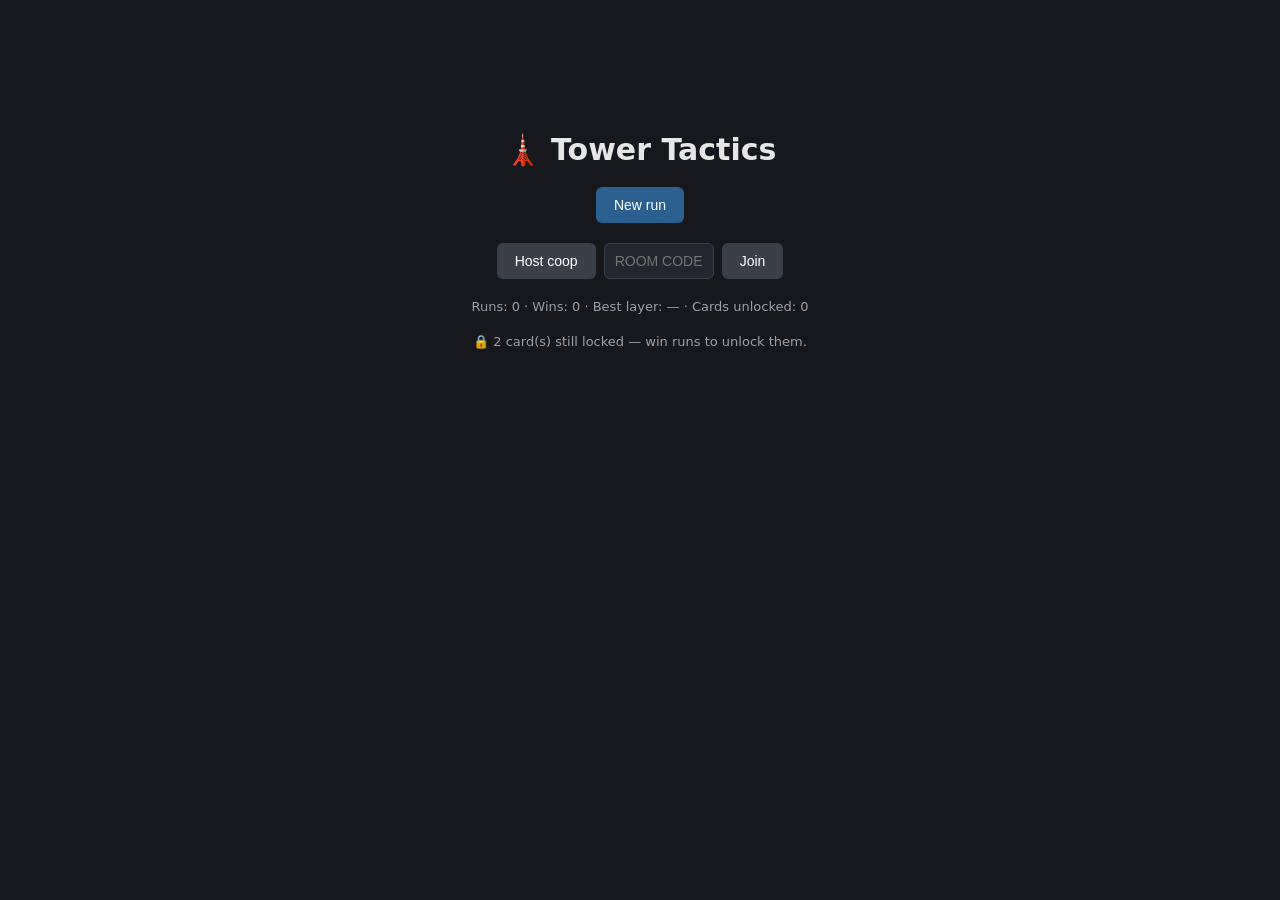
==== index.html @ 5c79b1e5 "deploy 2026-10-26T20:41" ====
<!doctype html>
<html lang="en">
  <head>
    <meta charset="UTF-8" />
    <meta name="viewport" content="width=device-width, initial-scale=1.0" />
    <title>Tower Tactics — prototype</title>
    <script type="module" crossorigin src="./assets/game-BwgIy6Kp.js"></script>
    <link rel="modulepreload" crossorigin href="./assets/generate-DPNVu4CL.js">
    <link rel="stylesheet" crossorigin href="./assets/game-z7LEGCXd.css">
  </head>
  <body>
    <div id="app"></div>
  </body>
</html>
---- assets/game-z7LEGCXd.css ----
*{box-sizing:border-box}body{color:#e6e6e6;background:#16181d;margin:0;font-family:system-ui,sans-serif;font-size:14px}#app{flex-direction:column;align-items:center;gap:10px;padding:12px;display:flex}.topbar{align-items:center;gap:16px;display:flex}.round{color:#9aa0ab}.timeline{gap:6px;display:flex}.timeline .slot{opacity:.85;background:#23262e;border:1px solid #3a3f4a;border-radius:4px;align-items:center;gap:5px;padding:4px 10px;display:flex}.timeline .slot.active{opacity:1;background:#332e1d;border-color:#ffd166}.timeline .slot.dead{opacity:.35;text-decoration:line-through}.timeline .slot.players{color:#7cc6ff}.timeline .slot.enemies{color:#ff8f8f}.layout{align-items:flex-start;gap:14px;display:flex}.board{-webkit-user-select:none;user-select:none;filter:drop-shadow(0 18px 28px #00000073);margin:18px 0 10px;position:relative}.fight-container{background:radial-gradient(75% 65% at 50% 42%,#2e4438 0%,#22312c 55%,#16181d 100%);border-radius:14px;padding:14px 24px 20px}.tile{clip-path:polygon(50% 0,100% 50%,50% 100%,0 50%);cursor:default;filter:drop-shadow(0 3px #5c743a);background:#8fae5c;width:64px;height:32px;position:absolute}.tile.alt{background:#83a254}.tile:hover{filter:drop-shadow(0 3px #5c743a)brightness(1.12)}.tile.obstacle{filter:drop-shadow(0 9px #4a3a2b)drop-shadow(0 12px 2px #00000059);background:linear-gradient(#7a6148 0%,#6b543e 100%);transform:translateY(-9px)}.tile.reachable{cursor:pointer;background:#c3e86f}.tile.reachable.alt{background:#b8de64}.tile.path{background:#e9f8a8}.tile.range{background:#7fb2d9}.tile.range.alt{background:#74a8d0}.tile.castable{cursor:pointer;background:#4d93d8}.tile.enemy-reach{background:#d08a6a}.tile.enemy-reach.alt{background:#c68060}.tile.aoe{background:#f0b13f}.tile.spawn{cursor:pointer;background:#4d93d8}.cast-flash{clip-path:polygon(50% 0,100% 50%,50% 100%,0 50%);pointer-events:none;background:#ffe9a8;width:64px;height:32px;animation:.3s ease-out forwards cast-flash;position:absolute}@keyframes cast-flash{0%{opacity:.95}to{opacity:0}}.token{pointer-events:none;border-radius:50%;justify-content:center;align-items:center;width:40px;height:40px;transition:left .1s linear,top .1s linear;display:flex;position:absolute}.token:before{content:"";background:#00000059;border-radius:50%;height:10px;position:absolute;bottom:-4px;left:6px;right:6px}.token .sprite{border:2px solid #ffffff8c;border-radius:50%;justify-content:center;align-items:center;width:36px;height:36px;font-size:20px;line-height:1;display:flex;position:relative;box-shadow:inset 0 -6px 8px #00000040,0 2px 4px #0006}.token.players .sprite{background:radial-gradient(circle at 35% 30%,#9fd4ff,#3f7fb8)}.token.enemies .sprite{background:radial-gradient(circle at 35% 30%,#ffb0a0,#b85a48)}.token.active-unit .sprite{border-color:#ffd166;animation:1.6s ease-in-out infinite active-pulse}@keyframes active-pulse{0%,to{box-shadow:inset 0 -6px 8px #00000040,0 0 0 3px #ffd166e6}50%{box-shadow:inset 0 -6px 8px #00000040,0 0 0 6px #ffd16659}}.token.dying{animation:.5s ease-in forwards die-fade}@keyframes die-fade{to{opacity:0;transform:translateY(6px)scale(.7)}}.hpbar{background:#0000008c;border-radius:3px;height:5px;position:absolute;top:-7px;left:4px;right:4px;overflow:hidden}.hpbar>div{background:linear-gradient(90deg,#8be28b,#5fc45f);height:100%;transition:width .3s}.floatie{pointer-events:none;text-shadow:0 2px 2px #0009;z-index:200;font-size:17px;font-weight:800;animation:.85s ease-out forwards floatie-rise;position:absolute}.floatie.dmg{color:#ff6a4d}.floatie.heal{color:#8be28b}.floatie.shield{color:#8fc9ff}.floatie.info{color:#ffd166;font-size:13px}@keyframes floatie-rise{0%{opacity:1;transform:translateY(0)}to{opacity:0;transform:translateY(-34px)}}.turn-banner{color:#ffd166;pointer-events:none;z-index:300;background:#10131ae0;border:2px solid #ffd166;border-radius:10px;padding:10px 34px;font-size:26px;font-weight:800;animation:.9s ease-out forwards banner-pop;position:fixed;top:18%;left:50%;transform:translate(-50%)}.turn-banner.enemy{color:#ff8f8f;border-color:#ff8f8f}@keyframes banner-pop{0%{opacity:0;transform:translate(-50%)scale(.85)}15%{opacity:1;transform:translate(-50%)scale(1.04)}25%{transform:translate(-50%)scale(1)}80%{opacity:1}to{opacity:0}}.orbs{align-items:center;gap:10px;display:flex}.orb{color:#fff;border-radius:50%;flex-direction:column;justify-content:center;align-items:center;width:44px;height:44px;font-size:17px;font-weight:800;display:flex;box-shadow:inset 0 -8px 10px #00000059,0 2px 5px #00000080}.orb small{opacity:.85;font-size:9px;font-weight:600}.orb.pa{background:radial-gradient(circle at 35% 28%,#7cc6ff,#1f5c9e)}.orb.pm{background:radial-gradient(circle at 35% 28%,#9fe08f,#2e7d3a)}.orb.hp-orb{background:radial-gradient(circle at 35% 28%,#ff9d8a,#a33d2c);width:54px;height:54px;font-size:15px}.side{flex-direction:column;gap:10px;width:250px;display:flex}.panel{background:#1d2026;border:1px solid #3a3f4a;border-radius:6px;padding:10px}.panel h3{color:#9aa0ab;text-transform:uppercase;margin:0 0 6px;font-size:13px}.stats{gap:10px;display:flex}.stat{text-align:center}.stat .value{font-size:18px;font-weight:700}.stat .label{color:#9aa0ab;font-size:11px}.statuses{color:#ffd166;margin-top:6px;font-size:12px}.log{color:#b9bfc9;height:180px;font-size:12px;overflow-y:auto}.log div{padding:1px 0}.cardbar{flex-wrap:wrap;justify-content:center;gap:8px;display:flex}.card{cursor:pointer;text-align:left;background:#1d2026;border:1px solid #3a3f4a;border-radius:6px;width:110px;padding:8px}.card:hover:not(:disabled){border-color:#7cc6ff}.card.selected{background:#2a2820;border-color:#ffd166}.card:disabled{opacity:.4;cursor:default}.card{border-top-width:3px;position:relative}.card.el-fire{border-top-color:#e06a3c}.card.el-water{border-top-color:#4d93d8}.card.el-earth{border-top-color:#8aa65c}.card.el-air{border-top-color:#b79fe0}.card.el-neutral{border-top-color:#9aa0ab}.card .pa-badge{color:#fff;background:radial-gradient(circle at 35% 28%,#7cc6ff,#1f5c9e);border-radius:50%;justify-content:center;align-items:center;width:24px;height:24px;font-size:12px;font-weight:800;display:flex;position:absolute;top:-10px;right:-8px;box-shadow:0 2px 4px #00000080}.card .name{color:#e6e6e6;font-weight:700}.card .cost{color:#7cc6ff;font-size:12px}.card .facts{color:#ffd166;margin-top:3px;font-size:11px}.card .desc{color:#9aa0ab;margin-top:4px;font-size:11px}button.action{color:#fff;cursor:pointer;background:#2b5f8f;border:none;border-radius:6px;padding:10px 18px;font-size:14px}button.action:hover{background:#357ab8}button.action:disabled{opacity:.4;cursor:default}.map-wrap{align-items:flex-start;gap:20px;display:flex}.map{position:relative}.map-edges{position:absolute;inset:0}.map-edges line{stroke:#3a3f4a;stroke-width:2px}.map-node{color:#9aa0ab;cursor:default;z-index:1;background:#23262e;border:2px solid #3a3f4a;border-radius:8px;padding:10px 14px;font-size:13px;position:absolute;transform:translate(-50%,-50%)}.map-node.available{color:#e6e6e6;cursor:pointer;border-color:#7cc6ff}.map-node.available:hover{background:#2b3a4d}.map-node.current{color:#ffd166;border-color:#ffd166}.map-node.elite.available{border-color:#ff8f8f}.map-node.boss{font-weight:700}.hero-summary{width:240px}.char-lines{flex-direction:column;gap:4px;margin:6px 0 10px;display:flex}.char-line{justify-content:space-between;align-items:center;font-size:13px;display:flex}.char-plus{color:#fff;cursor:pointer;background:#2b5f8f;border:none;border-radius:4px;width:22px;height:22px;font-size:14px}.char-plus:hover{background:#357ab8}.char-points{color:#ffd166;font-size:12px}.levelup-line{color:#ffd166;font-size:14px}.hp-line{margin-bottom:8px;font-size:16px}.owned-cards{flex-wrap:wrap;gap:5px;display:flex}.owned-card{background:#23262e;border:1px solid #3a3f4a;border-radius:4px;padding:2px 7px;font-size:12px}.choices{flex-wrap:wrap;justify-content:center;gap:10px;max-width:720px;display:flex}.card.choice{width:150px}.card.choice.upgrade{border-color:#6a5a2b}.card.choice:hover{border-color:#ffd166}button.action.subtle{background:#3a3f4a}.diff-line{margin-top:4px;font-size:12px}.diff-label{color:#9aa0ab}.diff-old{color:#8a8f99;text-decoration:line-through}.diff-arrow{color:#9aa0ab}.diff-new{color:#ffd166;font-weight:600}.end-screen{flex-direction:column;align-items:center;gap:20px;margin-top:120px;display:flex}.end-title{font-size:30px;font-weight:700}.unlock-line{color:#ffd166;font-size:16px}.coop-row{align-items:center;gap:8px;display:flex}.join-input{color:#e6e6e6;text-transform:uppercase;background:#23262e;border:1px solid #3a3f4a;border-radius:6px;width:110px;padding:9px 10px;font-size:14px}.room-code{color:#7cc6ff;letter-spacing:2px;font-size:20px}.fight-container{flex-direction:column;align-items:center;gap:10px;display:flex}@media (prefers-reduced-motion:reduce){.token,.hpbar>div{transition:none}.floatie,.turn-banner,.cast-flash,.token.active-unit .sprite{animation-duration:10ms}}.overlay{background:#000b;flex-direction:column;justify-content:center;align-items:center;gap:16px;font-size:28px;font-weight:700;display:flex;position:fixed;inset:0}.hint{color:#9aa0ab;font-size:13px}
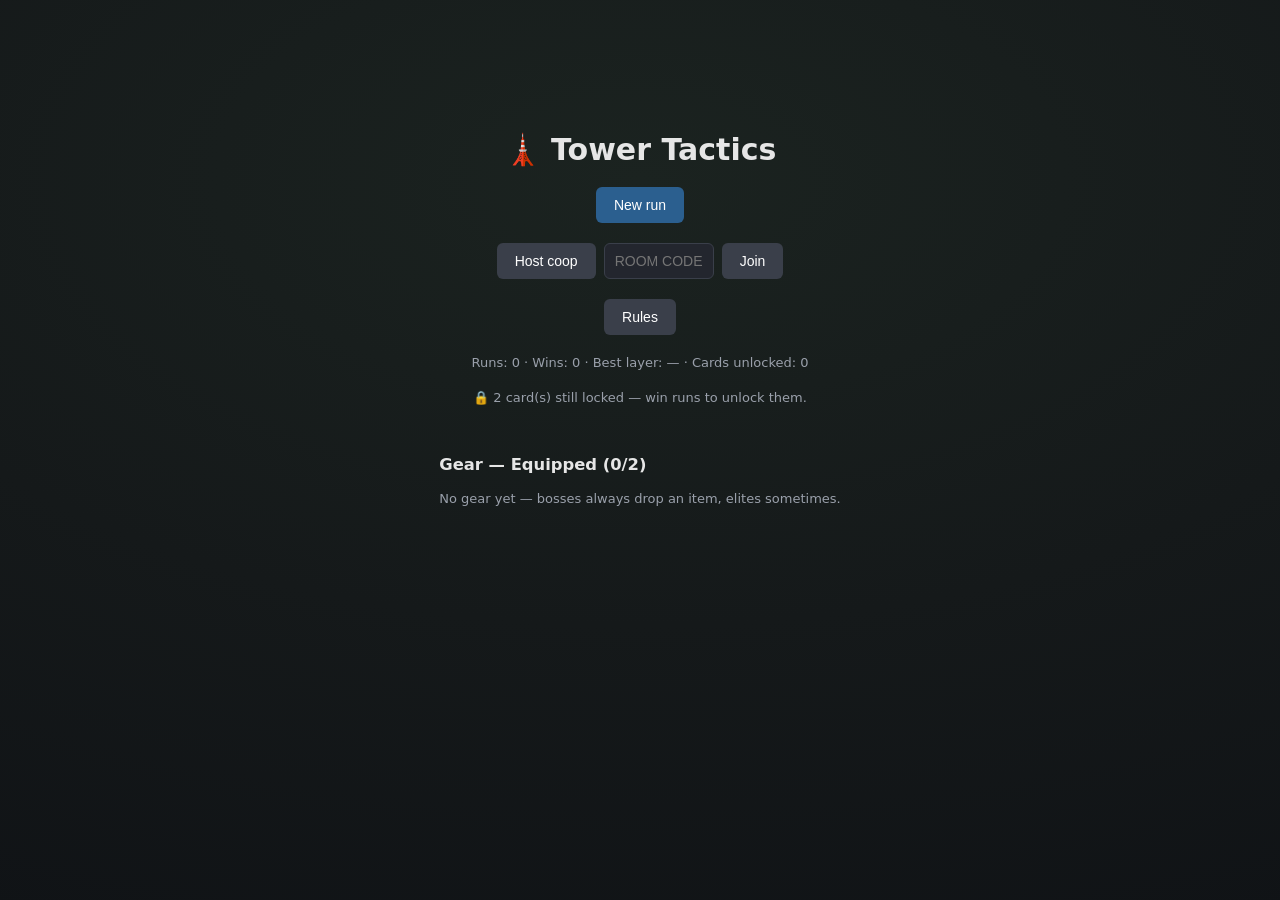
==== commit f99ddb91: "deploy 2026-11-09T12:03" ====
--- a/index.html
+++ b/index.html
@@ -2,13 +2,27 @@
 <html lang="en">
   <head>
     <meta charset="UTF-8" />
-    <meta name="viewport" content="width=device-width, initial-scale=1.0" />
+    <link rel="icon" type="image/svg+xml" href="./favicon-game.svg" />
+    <!-- Home-screen app (fullscreen.ts): Android reads the manifest, iPhone the apple tags. -->
+    <link rel="manifest" href="./manifest.webmanifest" />
+    <link rel="apple-touch-icon" href="./apple-touch-icon.png" />
+    <meta name="theme-color" content="#16181d" />
+    <meta name="mobile-web-app-capable" content="yes" />
+    <meta name="apple-mobile-web-app-capable" content="yes" />
+    <meta name="apple-mobile-web-app-status-bar-style" content="black-translucent" />
+    <meta name="apple-mobile-web-app-title" content="Tower Tactics" />
+    <meta name="viewport" content="width=device-width, initial-scale=1.0, viewport-fit=cover" />
     <title>Tower Tactics — prototype</title>
-    <script type="module" crossorigin src="./assets/game-BwgIy6Kp.js"></script>
-    <link rel="modulepreload" crossorigin href="./assets/generate-DPNVu4CL.js">
-    <link rel="stylesheet" crossorigin href="./assets/game-z7LEGCXd.css">
+    <script type="module" crossorigin src="./assets/game-C3aliROV.js"></script>
+    <link rel="modulepreload" crossorigin href="./assets/cardText-59wQZtqT.js">
+    <link rel="stylesheet" crossorigin href="./assets/game-DoaiuNeM.css">
   </head>
   <body>
+    <!-- During a run on a phone held upright, this replaces the game (styles.css). -->
+    <div id="rotate-hint">
+      <div class="rotate-icon">📱</div>
+      <p>Turn your phone sideways to play.</p>
+    </div>
     <div id="app"></div>
   </body>
 </html>
--- a/assets/game-DoaiuNeM.css
+++ b/assets/game-DoaiuNeM.css
@@ -0,0 +1 @@
+*{box-sizing:border-box}body{color:#e6e6e6;touch-action:manipulation;-webkit-tap-highlight-color:transparent;background:#101316 radial-gradient(120% 90% at 50% 20%,#1b2320 0%,#15191a 55%,#101316 100%) fixed;margin:0;font-family:system-ui,sans-serif;font-size:14px}#app{flex-direction:column;align-items:center;gap:10px;padding:12px;display:flex}.topbar{align-items:center;gap:16px;display:flex}.round{color:#9aa0ab}.timeline{gap:6px;display:flex}.timeline .slot{opacity:.8;background:#23262ed9;border:1px solid #343944;border-radius:999px;align-items:center;gap:6px;padding:4px 12px;display:flex}.timeline .slot.active{opacity:1;background:#332e1d;border-color:#ffd166;box-shadow:0 0 10px #ffd16640}.timeline .slot.dead{opacity:.35;text-decoration:line-through}.timeline .slot.players{color:#7cc6ff}.timeline .slot.enemies{color:#ff8f8f}.layout{align-items:flex-start;gap:14px;display:flex}.fight-container .layout{flex:1;align-self:stretch;min-height:0}.board-area{flex:1;justify-content:center;align-self:stretch;align-items:center;min-width:0;min-height:0;padding:28px 8px 10px;display:flex}.fight-container .cardbar{flex-shrink:0;margin-top:auto}.board-viewport{touch-action:none;-webkit-touch-callout:none;-webkit-user-select:none;user-select:none;position:relative;overflow:hidden}.board-viewport>.board{transform-origin:0 0}.board-fit{z-index:250;color:#e6e6e6;cursor:pointer;background:#1d2026e6;border:1px solid #3a3f4a;border-radius:50%;width:34px;height:34px;font-size:18px;display:none;position:absolute;bottom:4px;right:4px}.board-viewport.zoomed .board-fit{display:block}.board{-webkit-user-select:none;user-select:none;filter:drop-shadow(0 18px 28px #00000073);flex-shrink:0;position:relative}.fight-container{background:radial-gradient(75% 65% at 50% 42%,#33493b 0%,#243429 55%,#171c1a 100%);border-radius:14px;padding:14px 24px 20px;box-shadow:inset 0 0 0 1px #ffffff0d,inset 0 -24px 48px #0000004d}.tile{--fill:#8fae5c;--mark:none;--hatch:none;--tint:none;clip-path:polygon(50% 0,100% 50%,50% 100%,0 50%);--shade:linear-gradient(155deg, #ffffff24 0%, transparent 52%, #0000001f 100%);background-color:var(--fill);background-image:var(--mark), var(--hatch), var(--tint), var(--shade);cursor:default;filter:drop-shadow(0 calc(3px * var(--tile-scale,1)) 0 #5a7138);position:absolute}.tile.alt{--fill:#83a254}@media (hover:hover){.tile:hover{filter:drop-shadow(0 calc(3px * var(--tile-scale,1)) 0 #5a7138) brightness(1.12)}.tile.reachable,.tile.castable,.tile.spawn{transition:transform 80ms ease-out}.tile.reachable:hover,.tile.castable:hover,.tile.spawn:hover{transform:translateY(-3px)}}.tile.reachable{--fill:#c3e86f;cursor:pointer}.tile.reachable.alt{--fill:#b8de64}.tile.range{--fill:#a9c3d3}.tile.range.alt{--fill:#9fbacb}.tile.castable,.tile.castable.alt,.tile.spawn,.tile.spawn.alt{--fill:#2f7fd6;--mark:radial-gradient(ellipse calc(9px * var(--tile-scale,1)) calc(5px * var(--tile-scale,1)) at 50% 50%, #f4fbff 0 70%, #1b4f8a 75% 95%, transparent 100%);cursor:pointer}.tile.path,.tile.path.alt{--fill:#e9f8a8}.tile.landing,.tile.landing.alt{--fill:#d7b4f3}.tile.enemy-reach{--hatch:repeating-linear-gradient(135deg, #c83e1eb3 0 3px, transparent 3px 8px)}.tile.enemy-threat{--tint:linear-gradient(#be283c73, #be283c73)}.tile.aoe:after{content:"";--ring:calc(6px * var(--tile-scale,1));clip-path:polygon(evenodd, 50% 0, 100% 50%, 50% 100%, 0 50%, 50% 0, 50% var(--ring), calc(100% - 2 * var(--ring)) 50%, 50% calc(100% - var(--ring)), calc(2 * var(--ring)) 50%, 50% var(--ring));pointer-events:none;background:#ffbf2e;position:absolute;inset:0}.tile.obstacle{transform:translateY(calc(-11px * var(--tile-scale,1)));filter:drop-shadow(0 calc(7px * var(--tile-scale,1)) 0 #463726) drop-shadow(0 calc(11px * var(--tile-scale,1)) 0 #2f251b) drop-shadow(0 calc(14px * var(--tile-scale,1)) 4px #00000073);background:radial-gradient(62% 48% at 40% 26%,#a0846a 0%,#96795b66 45%,#0000 68%),linear-gradient(165deg,#846a4e 0%,#6b543e 55%,#533f2c 100%)}.tile.hazard-fire:before,.tile.hazard-smoke:before,.tile.hazard-ice:before{content:"";pointer-events:none;position:absolute;inset:0}.tile.hazard-fire:before{background:radial-gradient(22% 32% at 38% 56%,#fff4b4,#0000 70%),radial-gradient(34% 46% at 60% 46%,#ff9628f2,#0000 72%),radial-gradient(70% 82% at 50% 52%,#d84610d9,#0000 76%),radial-gradient(96% 100% at 50% 55%,#601a0499,#0000 92%);animation:.85s ease-in-out infinite alternate fire-flicker}@keyframes fire-flicker{0%{opacity:.72;transform:scale(.96)}to{opacity:1;transform:scale(1.04)}}.tile.hazard-smoke:before{background:radial-gradient(55% 70% at 40% 45%,#b0b5c4bf,#0000 75%),radial-gradient(60% 75% at 66% 60%,#767c8ab3,#0000 78%);animation:3.4s ease-in-out infinite alternate smoke-drift}@keyframes smoke-drift{0%{opacity:.6;transform:translate(-3px)}to{opacity:.92;transform:translate(3px)scale(1.05)}}.tile.hazard-ice:before{background:linear-gradient(115deg,#0000 34%,#f0faffd9 46%,#0000 58%),radial-gradient(60% 70% at 50% 48%,#8ccdffd9,#0000 75%),radial-gradient(92% 100%,#3876bebf,#1e509680 72%,#0000 90%);animation:2.8s ease-in-out infinite alternate ice-sheen}@keyframes ice-sheen{0%{opacity:.7}to{opacity:1}}.cast-flash{clip-path:polygon(50% 0,100% 50%,50% 100%,0 50%);pointer-events:none;background:#ffe9a8;animation:.32s ease-out forwards cast-flash;position:absolute}@keyframes cast-flash{0%{opacity:.95;transform:scale(.85)}40%{opacity:.9;transform:scale(1.08)}to{opacity:0;transform:scale(1)}}.token{width:calc(40px * var(--tile-scale,1));height:calc(40px * var(--tile-scale,1));pointer-events:none;border-radius:50%;justify-content:center;align-items:center;transition:left .1s linear,top .1s linear;display:flex;position:absolute}.token:before{content:"";bottom:calc(-4px * var(--tile-scale,1));left:calc(6px * var(--tile-scale,1));right:calc(6px * var(--tile-scale,1));height:calc(10px * var(--tile-scale,1));background:#00000059;border-radius:50%;position:absolute}.token .sprite{width:calc(36px * var(--tile-scale,1));height:calc(36px * var(--tile-scale,1));font-size:calc(20px * var(--tile-scale,1));border:2px solid #ffffff8c;border-radius:50%;justify-content:center;align-items:center;line-height:1;display:flex;position:relative;box-shadow:inset 0 -6px 8px #00000040,0 2px 4px #0006}.token.players .sprite{background:radial-gradient(circle at 35% 30%,#9fd4ff,#3f7fb8)}.token.enemies .sprite{background:radial-gradient(circle at 35% 30%,#ffb0a0,#b85a48)}.token.active-unit .sprite{border-color:#ffd166;animation:1.6s ease-in-out infinite active-pulse}@keyframes active-pulse{0%,to{box-shadow:inset 0 -6px 8px #00000040,0 0 0 3px #ffd166e6}50%{box-shadow:inset 0 -6px 8px #00000040,0 0 0 6px #ffd16659}}.token.dying{animation:.5s ease-in forwards die-fade}.token.hit .sprite{animation:.24s ease-out hit-shake}@keyframes hit-shake{0%{filter:brightness(2.2);transform:translate(0)}25%{transform:translateX(calc(-1 * var(--hit-px,2px)))}50%{transform:translateX(var(--hit-px,2px));filter:brightness(1.4)}75%{transform:translateX(calc(-.5 * var(--hit-px,2px)))}to{filter:none;transform:translate(0)}}@keyframes die-fade{to{opacity:0;transform:translateY(6px)scale(.7)}}.hpbar{top:calc(-7px * var(--tile-scale,1));left:calc(4px * var(--tile-scale,1));right:calc(4px * var(--tile-scale,1));height:calc(5px * var(--tile-scale,1));background:#0000008c;border-radius:3px;position:absolute;overflow:hidden}.hpbar>div{background:linear-gradient(90deg,#8be28b,#5fc45f);height:100%;transition:width .3s}.hpbar>.shield-seg{opacity:.9;background:repeating-linear-gradient(90deg,#8fc9ff 0 3px,#4d93d8 3px 5px);position:absolute;top:0}.status-badges{left:92%;top:calc(-4px * var(--tile-scale,1));pointer-events:none;z-index:2;flex-direction:column;gap:1px;display:flex;position:absolute}.status-badge,.badge-more{font-size:calc(9px * var(--tile-scale,1));color:#e6e6e6;white-space:nowrap;background:#10131ad9;border:1px solid #3a3f4a;border-radius:6px;align-items:center;gap:1px;padding:0 3px;font-weight:800;line-height:1.35;display:flex}.badge-icon{font-size:1.1em}.badge-more{color:#9aa0ab;justify-content:center}.token.ghost .status-badges{display:none}.cast-preview{bottom:calc(100% + 8px * var(--tile-scale,1));font-size:calc(12px * var(--tile-scale,1));white-space:nowrap;text-shadow:0 1px 2px #000000d9;z-index:150;flex-direction:column-reverse;align-items:center;gap:1px;font-weight:800;display:flex;position:absolute;left:50%;transform:translate(-50%)}.preview-line{color:#e6e6e6;line-height:1.1}.preview-line.dmg{color:#ff6a4d;font-size:1.1em}.preview-line.kill{color:#ffd166;font-size:1.1em}.preview-line.heal{color:#8be28b}.preview-line.shield{color:#8fc9ff}.preview-line.status{color:#e0c3ff}.preview-line.pa{color:#7cc6ff}.preview-line.pm{color:#9fe08f}.preview-line.info{color:#ffd166;font-weight:700}.preview-line.odds{color:#c9d1dc;font-weight:700}.token.would-die .sprite{border-color:#ff3b30}.token.ghost{opacity:.45;filter:saturate(.6)}.token.ghost .hpbar{display:none}.token.ghost .sprite{border-style:dashed;animation:none}.preview-arrows{pointer-events:none;z-index:140;width:100%;height:100%;position:absolute;inset:0;overflow:visible}.preview-arrows line{stroke:#f4fbff;stroke-width:calc(2.5px * var(--tile-scale,1));stroke-dasharray:6 4;opacity:.85}.preview-arrows marker path{fill:#f4fbff}.collision-mark{font-size:calc(18px * var(--tile-scale,1));pointer-events:none;z-index:160;filter:drop-shadow(0 1px 2px #000000b3);position:absolute;transform:translate(-50%,-50%)}.tile.hazard:before,.tile.hazard-preview:before{content:"";pointer-events:none;background:repeating-linear-gradient(135deg,#beebff8c 0 3px,#78beeb26 3px 7px);position:absolute;inset:0}.tile.hazard-preview:before{opacity:.6}.hazard-turns{color:#cfefff;font-size:calc(11px * var(--tile-scale,1));pointer-events:none;z-index:5;background:#0a283ccc;border-radius:4px;padding:0 4px;font-weight:800;position:absolute;transform:translate(-50%,-50%)}.hazard-panel{border-color:#6fb7d8}.timeline.previewing{outline-offset:3px;border-radius:4px;outline:1px dashed #ffd16688}.timeline .slot.preview-delayed{opacity:.7;border-style:dashed;border-color:#ffd166}.floatie{font-size:calc(17px * var(--tile-scale,1));pointer-events:none;text-shadow:0 2px 2px #0009;z-index:200;font-weight:800;animation:.9s cubic-bezier(.2,.7,.4,1) forwards floatie-rise;position:absolute}.floatie.dmg{color:#ff6a4d}.floatie.heal{color:#8be28b}.floatie.shield{color:#8fc9ff}.floatie.info{color:#ffd166;font-size:calc(13px * var(--tile-scale,1))}.floatie.faded{color:#b9b9c6;font-weight:600}.floatie.pa{color:#7cc6ff}.floatie.pm{color:#9fe08f}@keyframes floatie-rise{0%{opacity:0;transform:translateY(5px)scale(.7)}16%{opacity:1;transform:translateY(-2px)scale(1.12)}28%{transform:translateY(-6px)scale(1)}80%{opacity:1}to{opacity:0;transform:translateY(calc(-36px * var(--tile-scale,1))) scale(1)}}.turn-banner{color:#ffd166;pointer-events:none;z-index:300;background:#10131ae0;border:2px solid #ffd166;border-radius:10px;padding:10px 34px;font-size:26px;font-weight:800;animation:.9s ease-out forwards banner-pop;position:fixed;top:18%;left:50%;transform:translate(-50%)}.turn-banner.enemy{color:#ff8f8f;border-color:#ff8f8f}@keyframes banner-pop{0%{opacity:0;transform:translate(-50%)scale(.85)}15%{opacity:1;transform:translate(-50%)scale(1.04)}25%{transform:translate(-50%)scale(1)}80%{opacity:1}to{opacity:0}}.orbs{align-items:center;gap:10px;display:flex}.orb{color:#fff;border-radius:50%;flex-direction:column;justify-content:center;align-items:center;width:44px;height:44px;font-size:17px;font-weight:800;display:flex;box-shadow:inset 0 -8px 10px #00000059,0 2px 5px #00000080}.orb small{opacity:.85;font-size:9px;font-weight:600}.orb.pa{background:radial-gradient(circle at 35% 28%,#7cc6ff,#1f5c9e)}.orb.pm{background:radial-gradient(circle at 35% 28%,#9fe08f,#2e7d3a)}.orb.hp-orb{background:radial-gradient(circle at 35% 28%,#ff9d8a,#a33d2c);width:54px;height:54px;font-size:15px}.side{flex-direction:column;flex:0 0 250px;gap:10px;width:250px;display:flex}.panel{background:linear-gradient(#1e2127 0%,#1a1d23 100%);border:1px solid #30343d;border-radius:10px;padding:11px 12px;box-shadow:0 2px 10px #00000040}.panel h3{letter-spacing:.4px;color:#8c93a0;text-transform:uppercase;margin:0 0 7px;font-size:12px;font-weight:600}.stats{gap:10px;display:flex}.stat{text-align:center}.stat .value{font-size:18px;font-weight:700}.stat .label{color:#9aa0ab;font-size:11px}.stat .left{color:#d08a6a;font-size:10px}.statuses{color:#ffd166;margin-top:6px;font-size:12px}.card-list{flex-direction:column;gap:6px;margin-top:8px;display:flex}.card-row{border-left:3px solid #3a3f4a;padding-left:6px;font-size:12px}.card-row .name{font-weight:700}.card-row .cost,.card-row .facts{color:#b9bfc9}.threat-legend{color:#9aa0ab;margin-top:8px;font-size:11px}.log{color:#b9bfc9;height:180px;font-size:12px;overflow-y:auto}.log div{padding:1px 0}.cardbar{flex-wrap:wrap;justify-content:center;gap:8px;display:flex}.card{background:linear-gradient(180deg, var(--el-wash,transparent) 0%, transparent 34%), linear-gradient(180deg, #20232a 0%, #1a1d23 100%);cursor:pointer;text-align:left;border:1px solid #30343d;border-radius:9px;width:112px;padding:8px 9px;transition:transform .12s ease-out,border-color .12s,box-shadow .12s;box-shadow:0 2px 8px #0000004d}.card:hover:not(:disabled){border-color:#7cc6ff;transform:translateY(-3px);box-shadow:0 6px 14px #00000073}.card.selected{background:linear-gradient(180deg, var(--el-wash,transparent) 0%, transparent 34%), linear-gradient(180deg, #2b2820 0%, #221f19 100%);border-color:#ffd166;box-shadow:0 0 12px #ffd16640,0 2px 8px #0000004d}.card:disabled{opacity:.4;cursor:default}.card{border-top-width:3px;position:relative}.card.el-fire{--el-wash:#e06a3c29;border-top-color:#e06a3c}.card.el-water{--el-wash:#4d93d829;border-top-color:#4d93d8}.card.el-earth{--el-wash:#8aa65c2e;border-top-color:#8aa65c}.card.el-air{--el-wash:#b79fe029;border-top-color:#b79fe0}.card.el-neutral{--el-wash:#9aa0ab1f;border-top-color:#9aa0ab}.card .pa-badge{color:#fff;background:radial-gradient(circle at 35% 28%,#7cc6ff,#1f5c9e);border-radius:50%;justify-content:center;align-items:center;width:24px;height:24px;font-size:12px;font-weight:800;display:flex;position:absolute;top:-10px;right:-8px;box-shadow:0 2px 4px #00000080}.card-info-toggle{display:none}.card .hotkey{color:#9aa0ab;text-align:center;background:#15171c;border:1px solid #3a3f4a;border-radius:4px;min-width:16px;padding:1px 4px;font-size:10px;font-weight:700;position:absolute;top:-9px;left:-6px}.card .name{color:#e6e6e6;font-weight:700}.card .cost{color:#7cc6ff;font-size:12px}.card .facts{color:#ffd166;margin-top:3px;font-size:11px}.card .desc{color:#9aa0ab;margin-top:4px;font-size:11px}button.action{color:#fff;cursor:pointer;background:#2b5f8f;border:none;border-radius:6px;padding:10px 18px;font-size:14px}button.action:hover{background:#357ab8}button.action:disabled{opacity:.4;cursor:default}.map-wrap{align-items:flex-start;gap:20px;display:flex}.map-wrap>.map{max-height:80vh;overflow-y:auto}.map{position:relative}.map-edges{position:absolute;inset:0}.map-edges line{stroke:#3a3f4a;stroke-width:2px}.map-node{color:#9aa0ab;cursor:default;z-index:1;background:#23262e;border:2px solid #3a3f4a;border-radius:8px;padding:7px 12px;font-size:13px;position:absolute;transform:translate(-50%,-50%)}.map-node.available{color:#e6e6e6;cursor:pointer;border-color:#7cc6ff}.map-node.available:hover{background:#2b3a4d}.map-node.current{color:#ffd166;border-color:#ffd166}.map-node.elite.available{border-color:#ff8f8f}.map-node.boss{font-weight:700}.hero-summary{width:240px}.char-lines{flex-direction:column;gap:4px;margin:6px 0 10px;display:flex}.char-line{justify-content:space-between;align-items:center;font-size:13px;display:flex}.char-plus{color:#fff;cursor:pointer;background:#2b5f8f;border:none;border-radius:4px;width:22px;height:22px;font-size:14px}.char-plus:hover{background:#357ab8}.char-points{color:#ffd166;font-size:12px}.levelup-line{color:#ffd166;font-size:14px}.hp-line{margin-bottom:8px;font-size:16px}.owned-cards{flex-wrap:wrap;gap:5px;display:flex}.owned-card{background:#23262e;border:1px solid #3a3f4a;border-radius:4px;padding:2px 7px;font-size:12px}.gear-row{margin-top:14px}.owned-card.equipped{color:#e6e6e6;border-color:#7cc6ff}.owned-card.cursed{color:#ffb3b3;border-color:#ff8f8f}.choices{flex-wrap:wrap;justify-content:center;gap:10px;max-width:720px;display:flex}.card.choice{width:150px}.card.choice.upgrade{border-color:#6a5a2b}.card.choice.variant-left,.card.choice.variant-right{border-color:#3b6a6a}.card.choice:hover{border-color:#ffd166}.card.choice.hero-choice{width:180px}.hero-choice .name{font-size:16px}.hero-signature{color:#ffd166;margin:4px 0;font-size:12px}.hero-starters{justify-content:center;margin-top:6px}button.action.subtle{background:#3a3f4a}.diff-line{margin-top:4px;font-size:12px}.diff-label{color:#9aa0ab}.diff-old{color:#8a8f99;text-decoration:line-through}.diff-arrow{color:#9aa0ab}.diff-new{color:#ffd166;font-weight:600}.end-screen{flex-direction:column;align-items:center;gap:20px;margin-top:120px;display:flex}.end-title{font-size:30px;font-weight:700}.unlock-line{color:#ffd166;font-size:16px}.coop-row{align-items:center;gap:8px;display:flex}.join-input{color:#e6e6e6;text-transform:uppercase;background:#23262e;border:1px solid #3a3f4a;border-radius:6px;width:110px;padding:9px 10px;font-size:14px}.room-code{color:#7cc6ff;letter-spacing:2px;font-size:20px}.fight-container{flex-direction:column;align-self:stretch;align-items:center;gap:10px;height:calc(100vh - 24px);display:flex}.cast-line{pointer-events:none;z-index:180;width:100%;height:100%;animation:.42s ease-out forwards cast-line;position:absolute;inset:0;overflow:visible}.cast-line line{stroke:#ffe9a8;stroke-width:calc(3px * var(--tile-scale,1));stroke-dasharray:8 5;stroke-linecap:round}@keyframes cast-line{0%{opacity:0}20%{opacity:1}to{opacity:0}}.token.bump .sprite{animation:.24s ease-out bump}@keyframes bump{0%,to{transform:translate(0)}40%{transform:translate(var(--bump-x,0), var(--bump-y,0))}}.token.blink-out{animation:.12s ease-in forwards blink-out}.token.blink-in{animation:.16s ease-out blink-in}@keyframes blink-out{to{opacity:0;transform:scale(.6)}}@keyframes blink-in{0%{opacity:0;transform:scale(1.3)}}.floatie.cast-name{color:#ffd166;font-size:calc(12px * var(--tile-scale,1));font-weight:700}@media (prefers-reduced-motion:reduce){.cast-line,.token.bump .sprite,.token.blink-out,.token.blink-in{animation-duration:10ms}.token,.hpbar>div,.card{transition:none}.floatie,.turn-banner,.cast-flash,.token.active-unit .sprite,.token.hit .sprite{animation-duration:10ms}.tile.hazard-fire:before,.tile.hazard-smoke:before,.tile.hazard-ice:before{animation:none}}.overlay{background:#000b;flex-direction:column;justify-content:center;align-items:center;gap:16px;font-size:28px;font-weight:700;display:flex;position:fixed;inset:0}.hint{color:#9aa0ab;font-size:13px}.cast-reason{color:#ff9a8a;min-height:18px;font-size:13px}.status-chip{cursor:help}.hint-toast{pointer-events:none;z-index:50;background:#1d2230ee;border:1px solid #7cc6ff66;border-radius:8px;align-items:center;gap:10px;max-width:340px;padding:10px 12px;font-size:13px;display:flex;position:fixed;bottom:16px;right:16px}.hint-toast .hint-dismiss{pointer-events:auto;flex:none}.rules-overlay{z-index:60;background:#000a;justify-content:center;align-items:center;display:flex;position:fixed;inset:0}.rules-sheet{background:#1d2230;border-radius:10px;max-width:620px;max-height:85vh;padding:18px 22px;font-size:14px;overflow-y:auto}.rules-sheet h3{color:#7cc6ff;margin:12px 0 4px}.rules-sheet ul{margin:0;padding-left:18px}.screen,.screen-main{display:contents}.touch-tip{z-index:500;color:#e6e6e6;white-space:pre-line;pointer-events:none;background:#23262e;border:1px solid #3a3f4a;border-radius:6px;max-width:min(320px,100vw - 12px);padding:8px 10px;font-size:13px;position:fixed;box-shadow:0 4px 12px #00000080}.fullscreen-toggle{top:max(4px, env(safe-area-inset-top));right:max(4px, env(safe-area-inset-right));z-index:600;cursor:pointer;background:#1d2026d9;border:1px solid #3a3f4a;border-radius:8px;width:36px;height:36px;padding:7px;display:none;position:fixed}.fullscreen-toggle svg{fill:none;stroke:#e6e6e6;stroke-width:2.2px;stroke-linecap:round;width:100%;height:100%}@media (pointer:coarse){.fullscreen-toggle:not([hidden]){display:block}}#rotate-hint{display:none}@media (orientation:portrait) and (pointer:coarse){body.needs-landscape #app{display:none}body.needs-landscape #rotate-hint{text-align:center;color:#9aa0ab;flex-direction:column;justify-content:center;align-items:center;gap:12px;padding:24px;font-size:18px;display:flex;position:fixed;inset:0}.rotate-icon{font-size:56px;animation:2.4s ease-in-out infinite rotate-hint}}@keyframes rotate-hint{0%,30%{transform:rotate(0)}60%,to{transform:rotate(-90deg)}}@media (pointer:coarse){button.action,.map-node,button.owned-card,.card,.card-info-toggle{min-height:44px}.char-plus,.board-fit{width:44px;height:44px}.card .hotkey{display:none}}@media (height<=500px){body{overflow:hidden}#app{height:100dvh;padding:4px max(6px, env(safe-area-inset-right)) 4px max(6px, env(safe-area-inset-left));gap:4px}.topbar{gap:8px;min-width:0;max-width:100%;font-size:13px}.timeline{min-width:0;overflow-x:auto}.timeline .slot{white-space:nowrap;flex:none;padding:2px 7px}.fight-container{border-radius:0;gap:3px;width:100%;height:100%;padding:4px 6px}.fight-container .layout{gap:8px;width:100%}.board-area{padding:18px 2px 2px}.cast-reason{min-height:0;font-size:12px}.cast-reason:empty{display:none}.fight-container>.hint{font-size:11px}.side{flex:0 0 210px;align-self:stretch;gap:4px;width:210px;min-height:0;overflow-y:auto}.side .panel{padding:6px 8px}.panel h3{margin-bottom:4px;font-size:11px}.orbs{flex-wrap:wrap;gap:6px}.orb{width:36px;height:36px;font-size:14px}.orb.hp-orb{width:42px;height:42px;font-size:13px}.stats{gap:6px}.stat .value{font-size:14px}.side>.panel:has(.log){flex-direction:column;flex:auto;min-height:72px;display:flex}.log{flex:1 1 0;height:auto;min-height:0}.fight-controls{background:#16181d;flex-wrap:wrap;gap:4px;padding-top:4px;display:flex;position:sticky;bottom:0}.fight-controls button{flex:1;padding:8px 6px}.fight-container .cardbar{flex-wrap:nowrap;justify-content:flex-start;gap:6px;width:100%;padding:10px 8px 2px 0;overflow-x:auto}.fight-container .card{flex:none;width:118px;padding:5px 7px}.fight-container .card .cost{white-space:nowrap}.fight-container:not(.show-card-info) .card .facts,.fight-container:not(.show-card-info) .card .desc{display:none}.card-info-toggle{color:#9aa0ab;background:#1d2026;border:1px solid #3a3f4a;border-radius:6px;flex:none;width:36px;font-size:18px;display:block}.show-card-info .card-info-toggle{color:#ffd166;border-color:#ffd166}.screen{grid-template-columns:minmax(0,1fr) auto;gap:8px;width:100%;height:100%;min-height:0;display:grid}.screen-main{flex-direction:column;align-items:center;gap:8px;min-height:0;display:flex;overflow-y:auto}.screen-main>*{flex:none}.hero-summary{width:200px;min-height:0;overflow-y:auto}.map-wrap{flex:auto;gap:8px;width:100%;min-height:0}.map-wrap>.map{flex:0 auto;min-width:0;max-height:100%;overflow:auto}.map-wrap>.hero-summary{flex:none;max-height:100%}.screen-main:has(>.map-wrap){overflow:hidden}.card.choice{width:140px}.end-screen{gap:10px;width:100%;max-height:100%;margin:0;padding:8px;overflow-y:auto}.end-screen>*{flex:none}.end-title{font-size:22px}.hint-toast{gap:8px;max-width:340px;padding:6px 10px;font-size:12px}}
